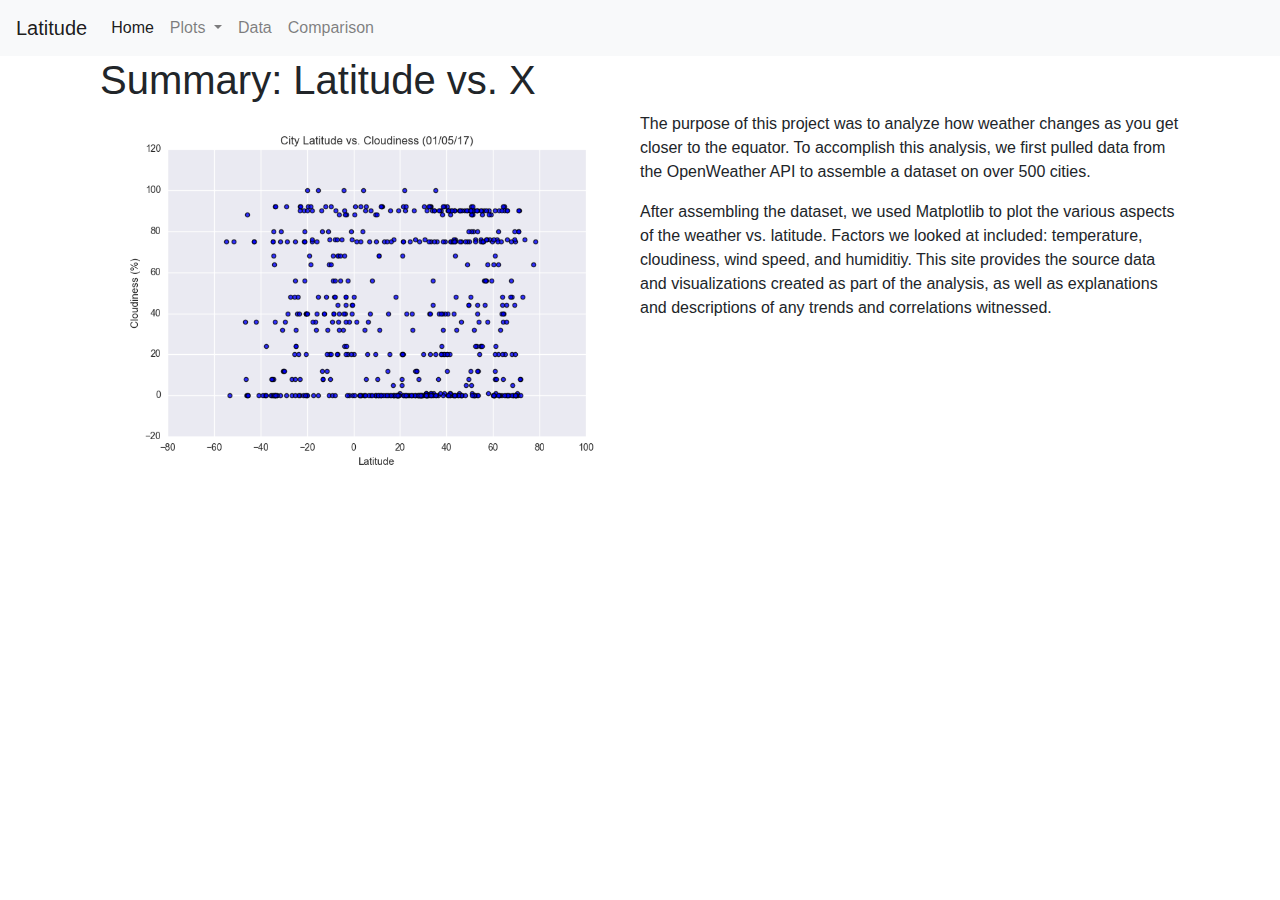
==== cloudiness.html @ a041c8c4 "Updated Files" ====
<!DOCTYPE html>
<html lang="en">

<head>
  <meta charset="UTF-8">
  <title>Latitude Analysis</title>
  <link rel="stylesheet" href="https://stackpath.bootstrapcdn.com/bootstrap/4.3.1/css/bootstrap.min.css" integrity="sha384-ggOyR0iXCbMQv3Xipma34MD+dH/1fQ784/j6cY/iJTQUOhcWr7x9JvoRxT2MZw1T" crossorigin="anonymous">
  <link rel="stylesheet" href="style.css">
</head>

<nav class="navbar navbar-expand-lg navbar-light bg-light">
    <a class="navbar-brand" href="index.html">Latitude</a>
    <button class="navbar-toggler" type="button" data-toggle="collapse" data-target="#navbarNavDropdown" aria-controls="navbarNavDropdown" aria-expanded="false" aria-label="Toggle navigation">
      <span class="navbar-toggler-icon"></span>
    </button>
    <div class="collapse navbar-collapse" id="navbarNavDropdown">
      <ul class="navbar-nav">
        <li class="nav-item active">
          <a class="nav-link" href="#">Home <span class="sr-only">(current)</span></a>
        </li>

        <li class="nav-item dropdown">
          <a class="nav-link dropdown-toggle" href="#" id="navbarDropdownMenuLink" data-toggle="dropdown" aria-haspopup="true" aria-expanded="false">
            Plots
          </a>
          <div class="dropdown-menu" aria-labelledby="navbarDropdownMenuLink">
            <a class="dropdown-item" href="temp.html">Temp</a>
            <a class="dropdown-item" href="humidity.html">Humiditytion</a>
            <a class="dropdown-item" href="cloudiness.html">Cloudiness</a>
            <a class="dropdown-item" href="Wind_Speed.html">Wind_Speed</a>
          </div>
          <li class="nav-item">
              <a class="nav-link" href="data.html">Data</a>
            </li>
            <li class="nav-item">
              <a class="nav-link" href="Comparison.html">Comparison</a>
            </li>
        </li>
      </ul>
    </div>
  </nav>

<body>


  <div class="container">

      <div class="col-3 col-sm-6 col-md-12"> 
          <h1>Summary: Latitude vs. X</h1>
        <img src="Resources\assets\images\Fig3.png" class="rounded float-left" alt="Fig1">

               <p>The purpose of this project was to analyze how weather changes as you get closer to the equator.  To accomplish this analysis, we first pulled data from the OpenWeather
        API to assemble a dataset on over 500 cities. </p>
        <p>After assembling the dataset, we used Matplotlib to plot the various aspects of the weather vs. latitude.
          Factors we looked at included: temperature, cloudiness, wind speed, and humiditiy.  This site provides the source 
        data and visualizations created as part of the analysis, as well as explanations and descriptions of any trends and correlations
      witnessed.        </p>
      
      </div>
     


</body>

</html>
---- style.css ----
.box {
    min-height: 50px;
    padding: 5px;
    margin: 5px;
    font-weight: 800;
    color: #fff;
  }
  
  .skyblue {
    background: deepskyblue;
  }
  
  .purple {
    background: rebeccapurple;
  }
  
  .red {
    background: indianred;
  }

  img {
    max-width: 50%;
    height: auto;
  }
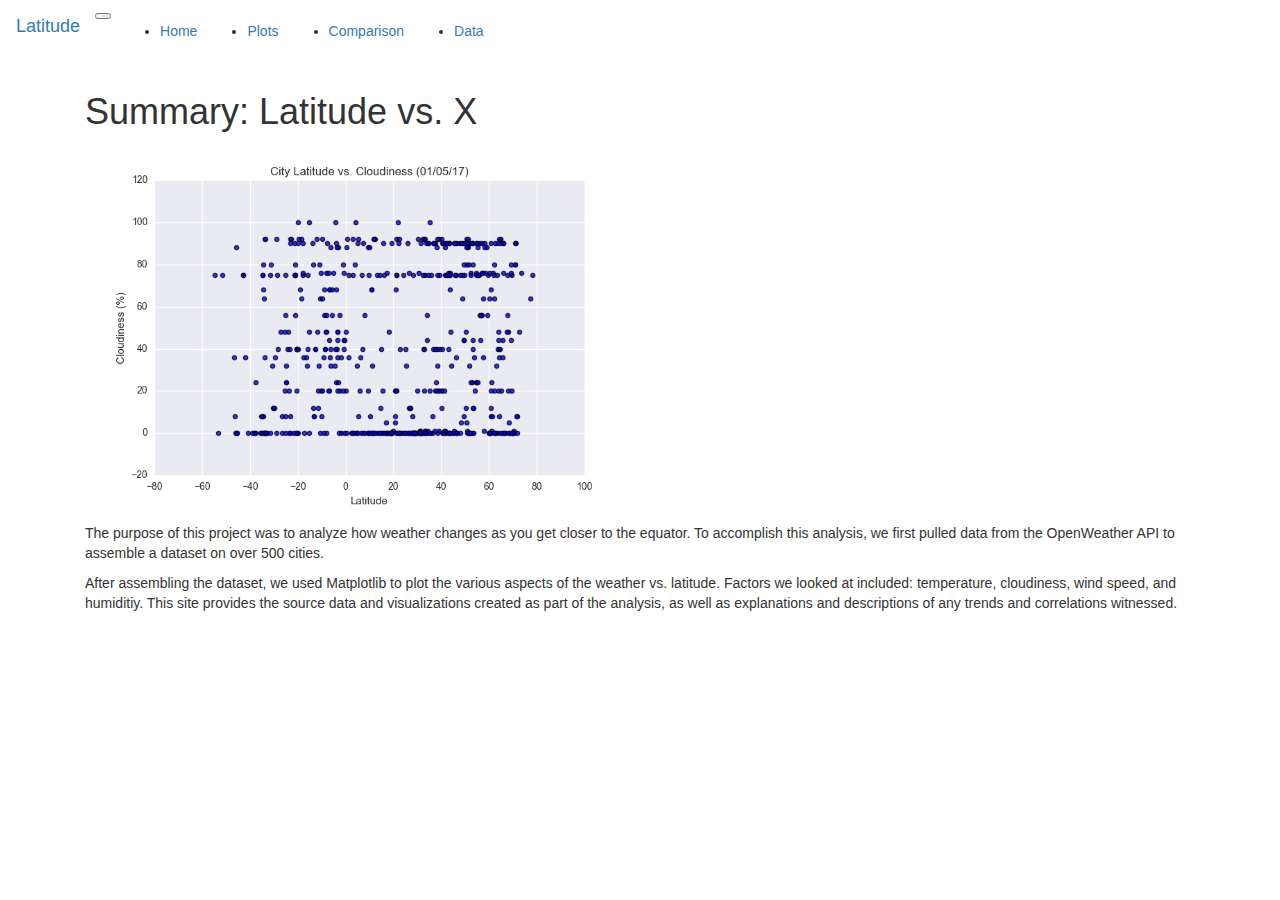
==== commit 832aa002: "Updated File" ====
--- a/cloudiness.html
+++ b/cloudiness.html
@@ -4,11 +4,14 @@
 <head>
   <meta charset="UTF-8">
   <title>Latitude Analysis</title>
-  <link rel="stylesheet" href="https://stackpath.bootstrapcdn.com/bootstrap/4.3.1/css/bootstrap.min.css" integrity="sha384-ggOyR0iXCbMQv3Xipma34MD+dH/1fQ784/j6cY/iJTQUOhcWr7x9JvoRxT2MZw1T" crossorigin="anonymous">
   <link rel="stylesheet" href="style.css">
+  <!-- Latest compiled and minified CSS -->
+  <link rel="stylesheet" href="https://stackpath.bootstrapcdn.com/bootstrap/3.4.1/css/bootstrap.min.css" integrity="sha384-HSMxcRTRxnN+Bdg0JdbxYKrThecOKuH5zCYotlSAcp1+c8xmyTe9GYg1l9a69psu" crossorigin="anonymous"> 
 </head>
 
-<nav class="navbar navbar-expand-lg navbar-light bg-light">
+<body>
+  
+  <nav class="navbar navbar-expand-lg navbar-light bg-light">
     <a class="navbar-brand" href="index.html">Latitude</a>
     <button class="navbar-toggler" type="button" data-toggle="collapse" data-target="#navbarNavDropdown" aria-controls="navbarNavDropdown" aria-expanded="false" aria-label="Toggle navigation">
       <span class="navbar-toggler-icon"></span>
@@ -16,31 +19,31 @@
     <div class="collapse navbar-collapse" id="navbarNavDropdown">
       <ul class="navbar-nav">
         <li class="nav-item active">
-          <a class="nav-link" href="#">Home <span class="sr-only">(current)</span></a>
-        </li>
+          <a class="nav-link" href="index.html">Home  <span class="sr-only">(current)</span></a>
 
         <li class="nav-item dropdown">
           <a class="nav-link dropdown-toggle" href="#" id="navbarDropdownMenuLink" data-toggle="dropdown" aria-haspopup="true" aria-expanded="false">
-            Plots
+            Plots  
           </a>
           <div class="dropdown-menu" aria-labelledby="navbarDropdownMenuLink">
-            <a class="dropdown-item" href="temp.html">Temp</a>
-            <a class="dropdown-item" href="humidity.html">Humiditytion</a>
-            <a class="dropdown-item" href="cloudiness.html">Cloudiness</a>
-            <a class="dropdown-item" href="Wind_Speed.html">Wind_Speed</a>
+            <div class="px-2"></class><a class="dropdown-item" href="temp.html">Temperature</a><br>
+            <a class="dropdown-item" href="humidity.html">Humidity</a><br>
+            <a class="dropdown-item" href="cloudiness.html">Cloudiness</a><br>
+            <a class="dropdown-item" href="Wind_Speed.html">Wind Speed</a>
+              </div>
           </div>
-          <li class="nav-item">
-              <a class="nav-link" href="data.html">Data</a>
-            </li>
-            <li class="nav-item">
-              <a class="nav-link" href="Comparison.html">Comparison</a>
-            </li>
+        </li>
+        
+        <li class="nav-item">
+          <a class="nav-link" href="Comparison.html">   Comparison  </a>
+        </li>
+        <li class="nav-item">
+          <a class="nav-link" href="Data.html">  Data  </a>
+        </li>
         </li>
       </ul>
     </div>
   </nav>
-
-<body>
 
 
   <div class="container">
@@ -59,7 +62,11 @@
       </div>
      
 
+<!-- jQuery CDN -->
+<script type="text/javascript" src="https://code.jquery.com/jquery-2.1.4.min.js"></script>
 
+<!-- Bootstrap CDN -->
+<script src="https://maxcdn.bootstrapcdn.com/bootstrap/3.3.6/js/bootstrap.min.js"></script>
 </body>
 
 </html>
--- a/style.css
+++ b/style.css
@@ -23,3 +23,7 @@
     height: auto;
   }
 
+  .navbar-nav > .nav-item{
+    margin-left: 25px;
+    margin-right: 25px;
+}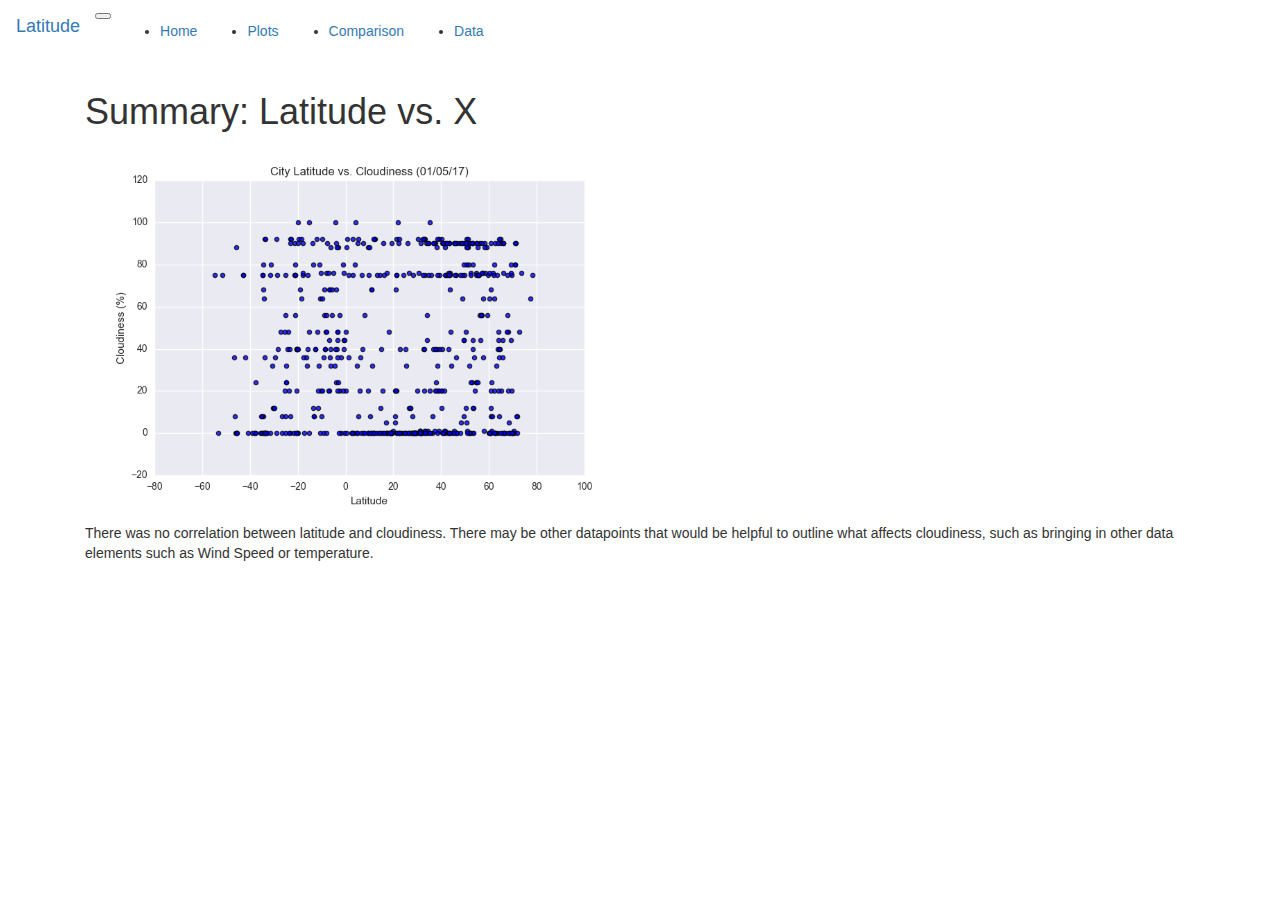
==== commit 36f1b304: "Updated File" ====
--- a/cloudiness.html
+++ b/cloudiness.html
@@ -52,12 +52,8 @@
           <h1>Summary: Latitude vs. X</h1>
         <img src="Resources\assets\images\Fig3.png" class="rounded float-left" alt="Fig1">
 
-               <p>The purpose of this project was to analyze how weather changes as you get closer to the equator.  To accomplish this analysis, we first pulled data from the OpenWeather
-        API to assemble a dataset on over 500 cities. </p>
-        <p>After assembling the dataset, we used Matplotlib to plot the various aspects of the weather vs. latitude.
-          Factors we looked at included: temperature, cloudiness, wind speed, and humiditiy.  This site provides the source 
-        data and visualizations created as part of the analysis, as well as explanations and descriptions of any trends and correlations
-      witnessed.        </p>
+               <p>There was no correlation between latitude and cloudiness.  There may be other datapoints that would be helpful to 
+                 outline what affects cloudiness, such as bringing in other data elements such as Wind Speed or temperature.      </p>
       
       </div>
      
